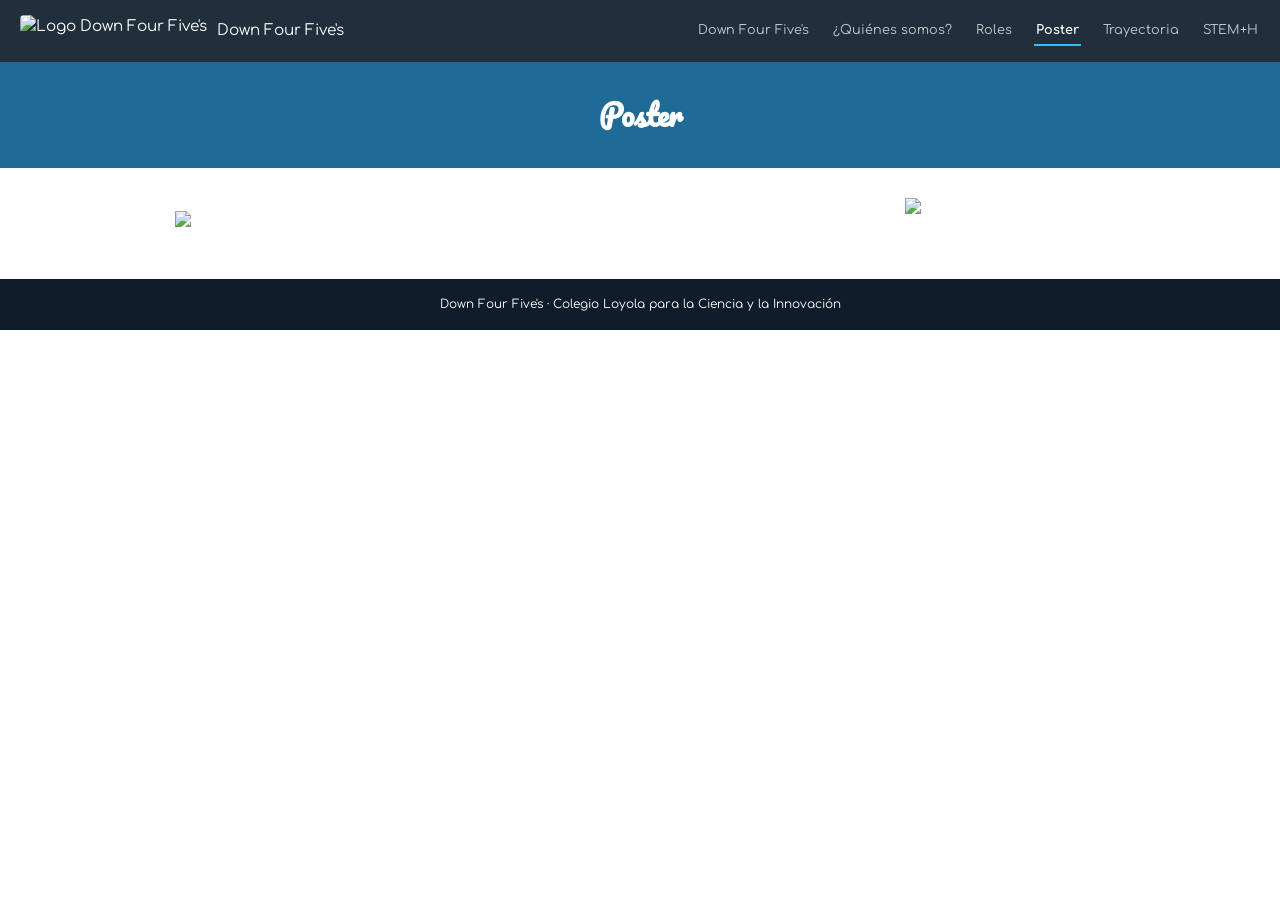
==== poster.html @ 649be1cd "Add files via upload" ====
<!DOCTYPE html>
<html lang="es">
<head>
<meta charset="UTF-8">
<meta name="viewport" content="width=device-width, initial-scale=1">
<title>Poster | Down Four Five's</title>
<link rel="preconnect" href="https://fonts.googleapis.com">
<link href="https://fonts.googleapis.com/css2?family=Comfortaa:wght@400;700&family=Pacifico&display=swap" rel="stylesheet">
<link rel="stylesheet" href="style.css">
</head>
<body>
<nav class="nav">
  <a class="logo" href="index.html"><img src="img/logopag.jpeg" alt="Logo Down Four Five's"><span>Down Four Five's</span></a>
  <a class="link" data-p="index" href="index.html">Down Four Five's</a>
  <a class="link" data-p="quienes" href="quienes-somos.html">¿Quiénes somos?</a>
  <a class="link" data-p="roles" href="roles.html">Roles</a>
  <a class="link" data-p="poster" href="poster.html">Poster</a>
  <a class="link" data-p="trayectoria" href="trayectoria.html">Trayectoria</a>
  <a class="link" data-p="stem" href="stem-h.html">STEM+H</a>
</nav>
<h1 class="titulo-poster">Poster</h1>

<main class="poster">

    <article class="poster-hoja">
        <img src="img/poster.png" alt="Póster del proyecto Down Four Five's">
    </article>

    <div class="qr">
        <img src="img/qr.png" alt="Código QR para consultar el proyecto">
    </div>

</main>

<footer>Down Four Five's · Colegio Loyola para la Ciencia y la Innovación</footer>
<script>document.querySelector('[data-p="poster"]').classList.add('activo');</script>
</body>
</html>
---- style.css ----
:root {
    --azul: #1f6a96;
    --azul-osc: #0f1d2b;
    --cian: #29c4ff;
    --texto: #fff;
    --rojo: #ff2a3c
}

* {
    box-sizing: border-box;
    margin: 0;
    padding: 0;
}

html {
    scroll-padding-top: 70px
}

body {
    
    font-family: 'Comfortaa', sans-serif;
    margin: 0;
    padding: 0;

    color: var(--texto);
    line-height: 1.6
}

a {
    color: inherit;
    text-decoration: none
}

/* Barra de navegación */
.nav {
    position: sticky;
    top: 0;
    z-index: 10;
    display: flex;
    align-items: center;
    gap: 20px;
    flex-wrap: wrap;
    padding: 15px 20px;
    background: rgba(15, 29, 43, .92);
    font-size: .8rem
}

.nav .logo {
    display: flex;
    align-items: center;
    gap: 10px;
    font-size: .95rem;
    margin-right: auto
}

.nav .logo img {
    height: 32px;
    width: auto;
    border-radius: 4px
}

.nav a.link {
    opacity: .75;
    padding: 4px 2px;
    border-bottom: 2px solid transparent
}

.nav a.link:hover,
.nav a.link:focus-visible {
    opacity: 1
}

.nav a.activo {
    opacity: 1;
    font-weight: 700;
    border-bottom-color: var(--cian)
}

/* Portada */
.hero {
    position: relative;
    min-height: 300px;
    display: grid;
    place-items: center;
    text-align: center;
    background-image: url(img/baner.png);
    background-repeat: no-repeat;
    background-size: cover;
    background-position: center;
    overflow: hidden
}

.hero h1 {
    font-family: 'Pacifico', cursive;
    font-weight: 400;
    font-size: clamp(2.4rem, 8vw, 4.5rem);
    margin: 0;
    padding: 20px;
    text-shadow: 0 0 18px var(--cian)
}

/* Secciones */
.seccion {
    background: var(--azul);
    padding: 40px 6vw 60px
}

.seccion h1,
.seccion h2 {
    font-family: 'Pacifico', cursive;
    font-weight: 400
}

.seccion h1 {
    font-size: clamp(2rem, 6vw, 3.2rem);
    margin: 0 0 20px;
    padding-bottom: 20px;
    border-bottom: 1px solid rgba(255, 255, 255, .2)
}

.seccion h2 {
    font-size: 1.8rem;
    margin: 0 0 12px
}

.cian {
    color: var(--cian)
}

.contenido {
    max-width: 1000px;
    margin: 0 auto
}

.descripcion {
    display: grid;
    grid-template-columns: minmax(240px, 1fr) 1.4fr;
    gap: 28px;
    align-items: start
}

.descripcion img {
    width: 100%;
    display: block;
    margin-bottom: 14px;
    border-radius: 2px;
    background: #0b1118;
    aspect-ratio: 16/9;
    object-fit: cover
}

.descripcion p {
    text-align: justify;
    font-size: .85rem
}

.pilares {
    padding-left: 1.2rem;
    font-size: .85rem
}

.pilares li {
    margin-bottom: 14px;
    text-align: justify
}

/* Roles */
.rol {
    margin-bottom: 26px;
    font-size: .82rem
}

.rol h3 {
    margin: 0 0 6px;
    font-size: .85rem;
    font-weight: 400;
    color: var(--cian)
}

.rol p {
    margin: 0 0 8px
}


/* Sección del equipo */
.equipo {
    margin-top: 30px;
}

/* Lista de integrantes */
.lista-integrantes {
    display: flex;
    flex-direction: column;
    gap: 20px;
    margin-top: 20px;
}

/* Presentación de cada integrante */
.integrante {
    display: flex;
    align-items: center;
    gap: 20px;
    padding: 15px;
    border-radius: 10px;
    
}

/* Fotografía */
.integrante img {
    width: 400px;
    height: auto;
    object-fit: cover;
    flex-shrink: 0;
}

/* Información del integrante */
.info-integrante h3 {
    margin: 0 0 8px;
    
}

.info-integrante p {
    margin: 0;
    line-height: 1.6;
    
}


/* Trayectoria */
.pasos {
    list-style: none;
    margin: 0;
    padding: 0;
    font-size: .82rem
}

.pasos h3 {
    margin: 14px 0 2px;
    font-size: .82rem;
    font-weight: 400;
    color: var(--cian)
}

.pasos p {
    margin: 0
}

.pasos p::before {
    content: "• "
}

.metas h3 {
    margin: 14px 0 0;
    font-size: .82rem;
    font-weight: 400;
    color: var(--cian)
}

.metas p {
    margin: 0
}


/* Contenedor del póster y el QR */
.poster {
    display: flex;
    justify-content: center;
    align-items: center;
    gap: 30px;
    padding: 30px;
}

/* Póster */
.poster-hoja {
    flex: 1;
    max-width: 700px;
}

.poster-hoja img {
    display: block;
    width: 100%;
    height: auto;
}

/* Código QR */
.qr {
    width: 200px;
    flex-shrink: 0;
}

.qr img {
    display: block;
    width: 100%;
    height: auto;
}

/* Adaptación para celulares */
@media (max-width: 600px) {
    .poster {
        flex-direction: column;
        gap: 20px;
    }

    .poster-hoja {
        width: 100%;
    }

    .qr {
        width: 160px;
    }
}


/* Póster */
.titulo-poster {
    text-align: center;
    font-family: 'Pacifico', cursive;
    font-size: 1.8rem;
    padding: 30px 10px;
    background: var(--azul);
    margin: 0
}
/* 
.poster {
    display: grid;
    grid-template-columns: 200px 1fr;
    gap: 30px;
    padding: 30px 6vw;
    color: #111;
    max-width: 1000px;
    margin: 0 auto;
    align-items: start
}

.poster .qr {
    width: 100%;
    aspect-ratio: 1;
    background: #fff;
    border: 6px solid #111;
    display: grid;
    place-items: center;
    font-size: .7rem;
    text-align: center;
    padding: 8px
}

.poster-hoja {
    border: 1px solid #ddd;
    padding: 20px;
    font-size: .78rem;
    display: grid;
    grid-template-columns: 1fr 1fr;
    gap: 16px;
    background: #fff
}

.poster-hoja h2 {
    grid-column: 1/-1;
    text-align: center;
    font-family: 'Comfortaa', sans-serif;
    font-weight: 700;
    font-size: 1.2rem;
    margin: 0
}

.poster-hoja h3 {
    margin: 0 0 4px;
    font-size: .9rem
}

.poster-hoja ul {
    margin: 0;
    padding-left: 16px
}

.poster-hoja .completo {
    grid-column: 1/-1
}

.poster-hoja img {
    width: 100%;
    border-radius: 4px
} */

/* Pie */
footer {
    background: var(--azul-osc);
    padding: 16px;
    text-align: center;
    font-size: .75rem
}

@media(max-width:700px) {

    .descripcion,
    .poster,
    .poster-hoja {
        grid-template-columns: 1fr
    }
}

@media(prefers-reduced-motion:reduce) {
    * {
        transition: none !important
    }
}
.quienes-somos-texto {
    background-color: #fff;
    color: #334155;
    padding: 60px 8%;
    border-radius: 30px 30px 0 0;
    margin-top: -20px;
    position: relative;
}

.quienes-somos-texto h2 {
    color: #1f6a96;
    margin-bottom: 24px;
}

.relato-grupal {
    margin-bottom: 55px;
}

.relato-grupal p,
.autobiografia p {
    line-height: 1.8;
    margin-bottom: 16px;
}

.autobiografia {
    padding: 28px 0;
    border-bottom: 1px solid #e2e8f0;
}

.autobiografia h3 {
    color: #1f6a96;
    margin-bottom: 18px;
}

.autobiografia h4 {
    color: #1f6a96;
    margin: 22px 0 10px;
}

@media (max-width: 600px) {
    .quienes-somos-texto {
        padding: 40px 22px;
    }
}
.video-equipo {
    width: 100%;
    max-width: 850px;
    margin: 0 auto 50px;
    display: flex;
    justify-content: center;
}

.video-equipo video {
    display: block;
    width: 100%;
    height: auto;
    border-radius: 14px;
    background-color: #0f1d2b;
}
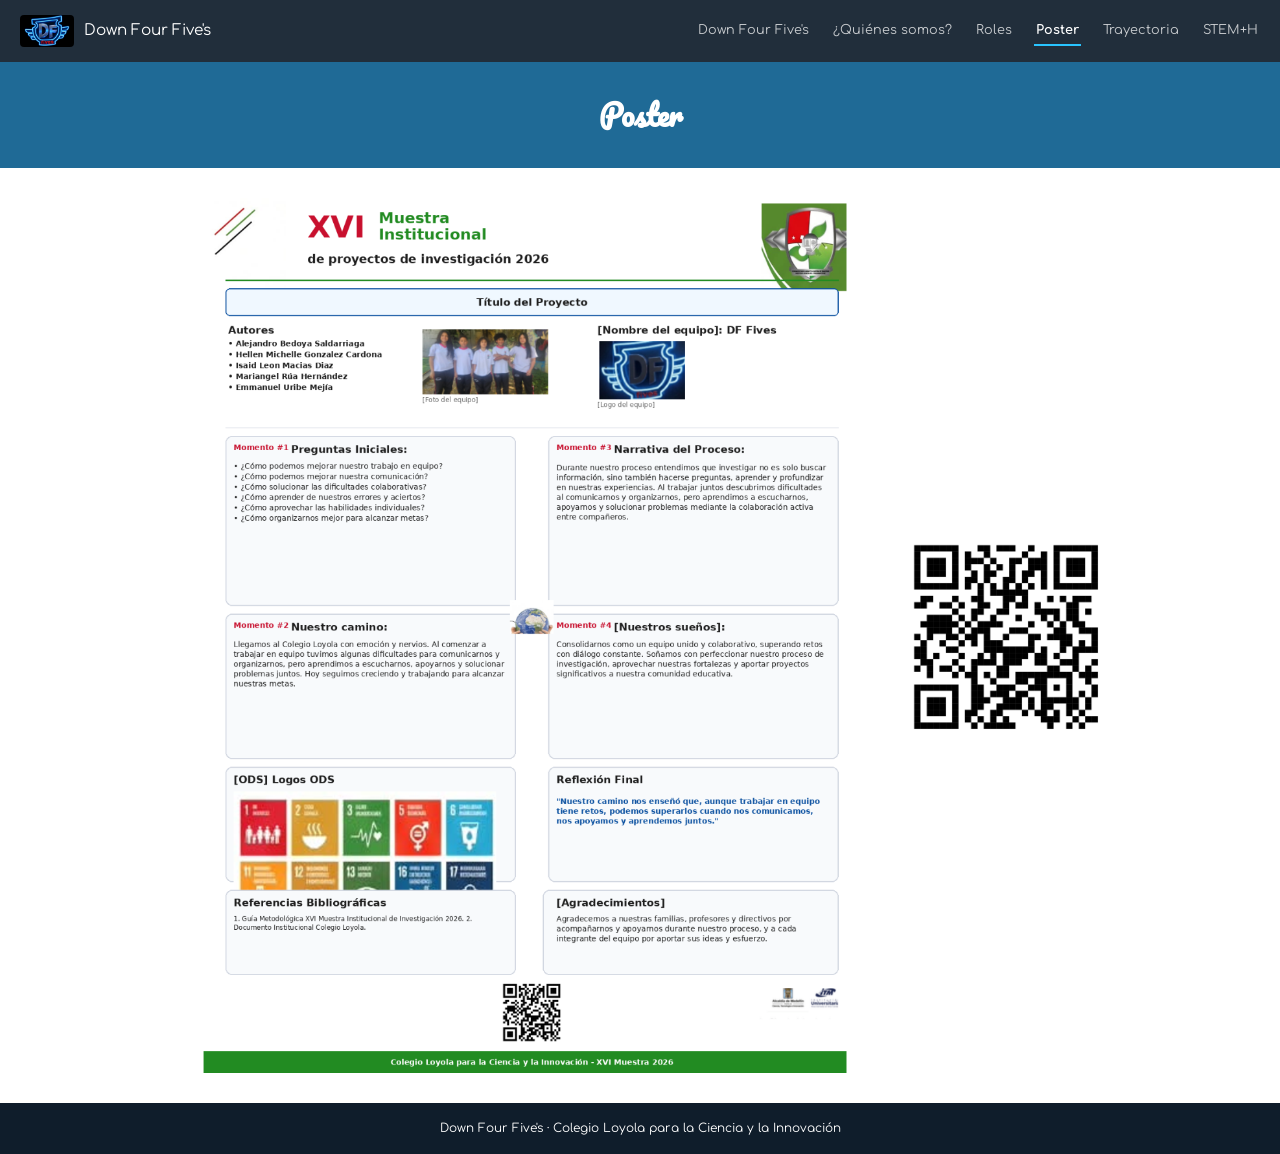
==== commit c5acdff5: "primer commit" ====
--- a/poster.html
+++ b/poster.html
@@ -23,11 +23,11 @@
 <main class="poster">
 
     <article class="poster-hoja">
-        <img src="img/poster.png" alt="Póster del proyecto Down Four Five's">
+        <img src="img/Diseño sin título.png" alt="Póster del proyecto Down Four Five's">
     </article>
 
     <div class="qr">
-        <img src="img/qr.png" alt="Código QR para consultar el proyecto">
+        <img src="img/qrcode_413594778_11d392b4f3afac4d6be59fc4ef9d8288.png" alt="Código QR para consultar el proyecto">
     </div>
 
 </main>
--- a/style.css
+++ b/style.css
@@ -3,7 +3,7 @@
     --azul-osc: #0f1d2b;
     --cian: #29c4ff;
     --texto: #fff;
-    --rojo: #ff2a3c
+    --rojo: #ff2a3c;
 }
 
 * {
@@ -13,7 +13,7 @@
 }
 
 html {
-    scroll-padding-top: 70px
+    scroll-padding-top: 70px;
 }
 
 body {
@@ -23,12 +23,12 @@
     padding: 0;
 
     color: var(--texto);
-    line-height: 1.6
+    line-height: 1.6;
 }
 
 a {
     color: inherit;
-    text-decoration: none
+    text-decoration: none;
 }
 
 /* Barra de navegación */
@@ -42,7 +42,7 @@
     flex-wrap: wrap;
     padding: 15px 20px;
     background: rgba(15, 29, 43, .92);
-    font-size: .8rem
+    font-size: .8rem;
 }
 
 .nav .logo {
@@ -50,19 +50,19 @@
     align-items: center;
     gap: 10px;
     font-size: .95rem;
-    margin-right: auto
+    margin-right: auto;
 }
 
 .nav .logo img {
     height: 32px;
     width: auto;
-    border-radius: 4px
+    border-radius: 4px;
 }
 
 .nav a.link {
     opacity: .75;
     padding: 4px 2px;
-    border-bottom: 2px solid transparent
+    border-bottom: 2px solid transparent;
 }
 
 .nav a.link:hover,
@@ -73,7 +73,7 @@
 .nav a.activo {
     opacity: 1;
     font-weight: 700;
-    border-bottom-color: var(--cian)
+    border-bottom-color: var(--cian);
 }
 
 /* Portada */
@@ -87,7 +87,7 @@
     background-repeat: no-repeat;
     background-size: cover;
     background-position: center;
-    overflow: hidden
+    overflow: hidden;
 }
 
 .hero h1 {
@@ -96,31 +96,31 @@
     font-size: clamp(2.4rem, 8vw, 4.5rem);
     margin: 0;
     padding: 20px;
-    text-shadow: 0 0 18px var(--cian)
+    text-shadow: 0 0 18px var(--cian);
 }
 
 /* Secciones */
 .seccion {
     background: var(--azul);
-    padding: 40px 6vw 60px
+    padding: 40px 6vw 60px;
 }
 
 .seccion h1,
 .seccion h2 {
     font-family: 'Pacifico', cursive;
-    font-weight: 400
+    font-weight: 400;
 }
 
 .seccion h1 {
     font-size: clamp(2rem, 6vw, 3.2rem);
     margin: 0 0 20px;
     padding-bottom: 20px;
-    border-bottom: 1px solid rgba(255, 255, 255, .2)
+    border-bottom: 1px solid rgba(255, 255, 255, .2);
 }
 
 .seccion h2 {
     font-size: 1.8rem;
-    margin: 0 0 12px
+    margin: 0 0 12px;
 }
 
 .cian {
@@ -129,14 +129,14 @@
 
 .contenido {
     max-width: 1000px;
-    margin: 0 auto
+    margin: 0 auto;
 }
 
 .descripcion {
     display: grid;
     grid-template-columns: minmax(240px, 1fr) 1.4fr;
     gap: 28px;
-    align-items: start
+    align-items: start;
 }
 
 .descripcion img {
@@ -146,12 +146,13 @@
     border-radius: 2px;
     background: #0b1118;
     aspect-ratio: 16/9;
-    object-fit: cover
+    object-fit: cover;
 }
 
 .descripcion p {
     text-align: justify;
-    font-size: .85rem
+    font-size: .85rem;
+    text-align: justify;
 }
 
 .pilares {
@@ -178,7 +179,8 @@
 }
 
 .rol p {
-    margin: 0 0 8px
+    margin: 0 0 8px;
+    text-align: justify;
 }
 
 
@@ -222,7 +224,7 @@
 .info-integrante p {
     margin: 0;
     line-height: 1.6;
-    
+    text-align: justify;
 }
 
 
@@ -242,7 +244,8 @@
 }
 
 .pasos p {
-    margin: 0
+    margin: 0;
+    text-align: justify;
 }
 
 .pasos p::before {
@@ -257,7 +260,8 @@
 }
 
 .metas p {
-    margin: 0
+    margin: 0;
+    text-align: justify;
 }
 
 
@@ -320,67 +324,6 @@
     background: var(--azul);
     margin: 0
 }
-/* 
-.poster {
-    display: grid;
-    grid-template-columns: 200px 1fr;
-    gap: 30px;
-    padding: 30px 6vw;
-    color: #111;
-    max-width: 1000px;
-    margin: 0 auto;
-    align-items: start
-}
-
-.poster .qr {
-    width: 100%;
-    aspect-ratio: 1;
-    background: #fff;
-    border: 6px solid #111;
-    display: grid;
-    place-items: center;
-    font-size: .7rem;
-    text-align: center;
-    padding: 8px
-}
-
-.poster-hoja {
-    border: 1px solid #ddd;
-    padding: 20px;
-    font-size: .78rem;
-    display: grid;
-    grid-template-columns: 1fr 1fr;
-    gap: 16px;
-    background: #fff
-}
-
-.poster-hoja h2 {
-    grid-column: 1/-1;
-    text-align: center;
-    font-family: 'Comfortaa', sans-serif;
-    font-weight: 700;
-    font-size: 1.2rem;
-    margin: 0
-}
-
-.poster-hoja h3 {
-    margin: 0 0 4px;
-    font-size: .9rem
-}
-
-.poster-hoja ul {
-    margin: 0;
-    padding-left: 16px
-}
-
-.poster-hoja .completo {
-    grid-column: 1/-1
-}
-
-.poster-hoja img {
-    width: 100%;
-    border-radius: 4px
-} */
 
 /* Pie */
 footer {
@@ -411,6 +354,7 @@
     border-radius: 30px 30px 0 0;
     margin-top: -20px;
     position: relative;
+    text-align: justify;
 }
 
 .quienes-somos-texto h2 {
@@ -426,6 +370,8 @@
 .autobiografia p {
     line-height: 1.8;
     margin-bottom: 16px;
+    text-align: justify;
+    text-align: justify;
 }
 
 .autobiografia {
